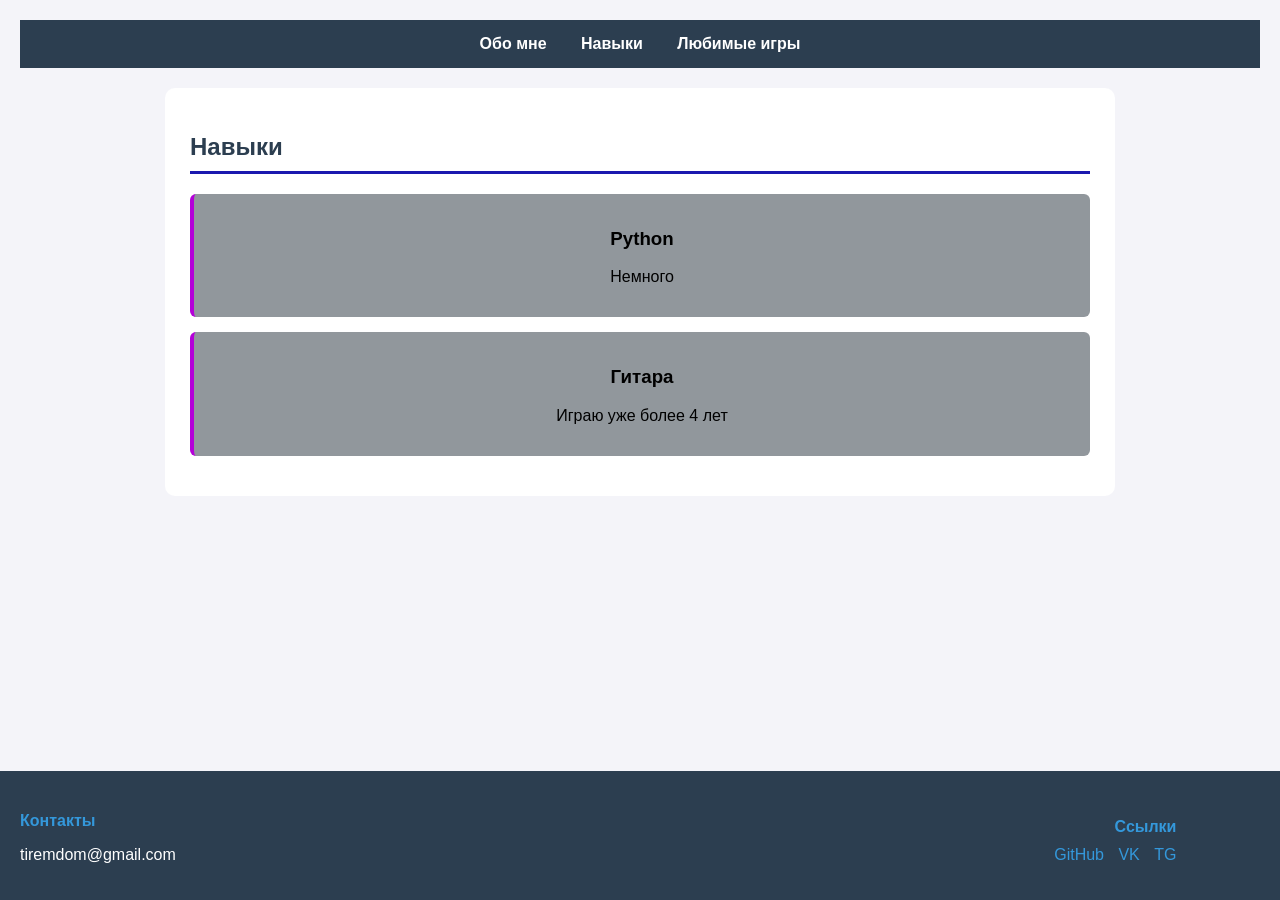
==== skills.html @ 0a5a180b "1" ====
<!DOCTYPE html>
<html lang="ru">
<head>
    <meta charset="UTF-8">
    <title>Навыки</title>
    <link rel="stylesheet" href="style.css">
</head>
<body>
    <header>
        <a href="index.html">Обо мне</a>
        <a href="skills.html">Навыки</a>
        <a href="games.html">Любимые игры</a>
    </header>

    <section>
        <h2>Навыки</h2>

        <div class="block">
            <h3>Python</h3>
            <p>Немного</p>
        </div>

        <div class="block">
            <h3>Гитара</h3>
            <p>Играю уже более 4 лет</p>
        </div>
    </section>

    <footer>
        <div>
            <h4>Контакты</h4>
            <p>tiremdom@gmail.com</p>
        </div>
        <div>
            <h4>Ссылки</h4>
            <a href="...">GitHub</a>
            <a href="...">VK</a>
            <a href="...">TG</a>
        </div>
    </footer>
</body>
</html>
---- style.css ----
body {
    font-family: Arial, sans-serif;
    background: #f4f4f9;
    margin: 0;
    padding: 20px;
    padding-bottom: 120px;
}

header {
    background: #2c3e50;
    padding: 15px;
    text-align: center;
    margin-bottom: 20px;
}

header a {
    color: white;
    text-decoration: none;
    margin: 0 15px;
    font-weight: bold;
}

section {
    background: white;
    padding: 25px;
    max-width: 900px;
    margin: 0 auto 20px;
    border-radius: 10px;
}

h2 {
    color: #2c3e50;
    border-bottom: 3px solid #1b18af;
    padding-bottom: 10px;
}

.block {
    background: #91979c;
    border-left: 4px solid #b400d8;
    padding: 15px 20px;
    margin-bottom: 15px;
    border-radius: 6px;
    text-align: center;
}

.block img {
    max-width: 100%;
    border-radius: 8px;
    margin-top: 10px;

}

footer {
    background: #2c3e50;
    color: white;
    padding: 20px;
    bottom: 0;
    left: 0;
    width: 100%;
    position: fixed;
}

footer > div {
    display: inline-block;
    width: 45%;
}

footer > div:last-child {
    text-align: right;
}

footer h4 {
    color: #3498db;
    margin-bottom: 10px;
}

footer a {
    color: #3498db;
    text-decoration: none;
    margin-left: 10px;
}
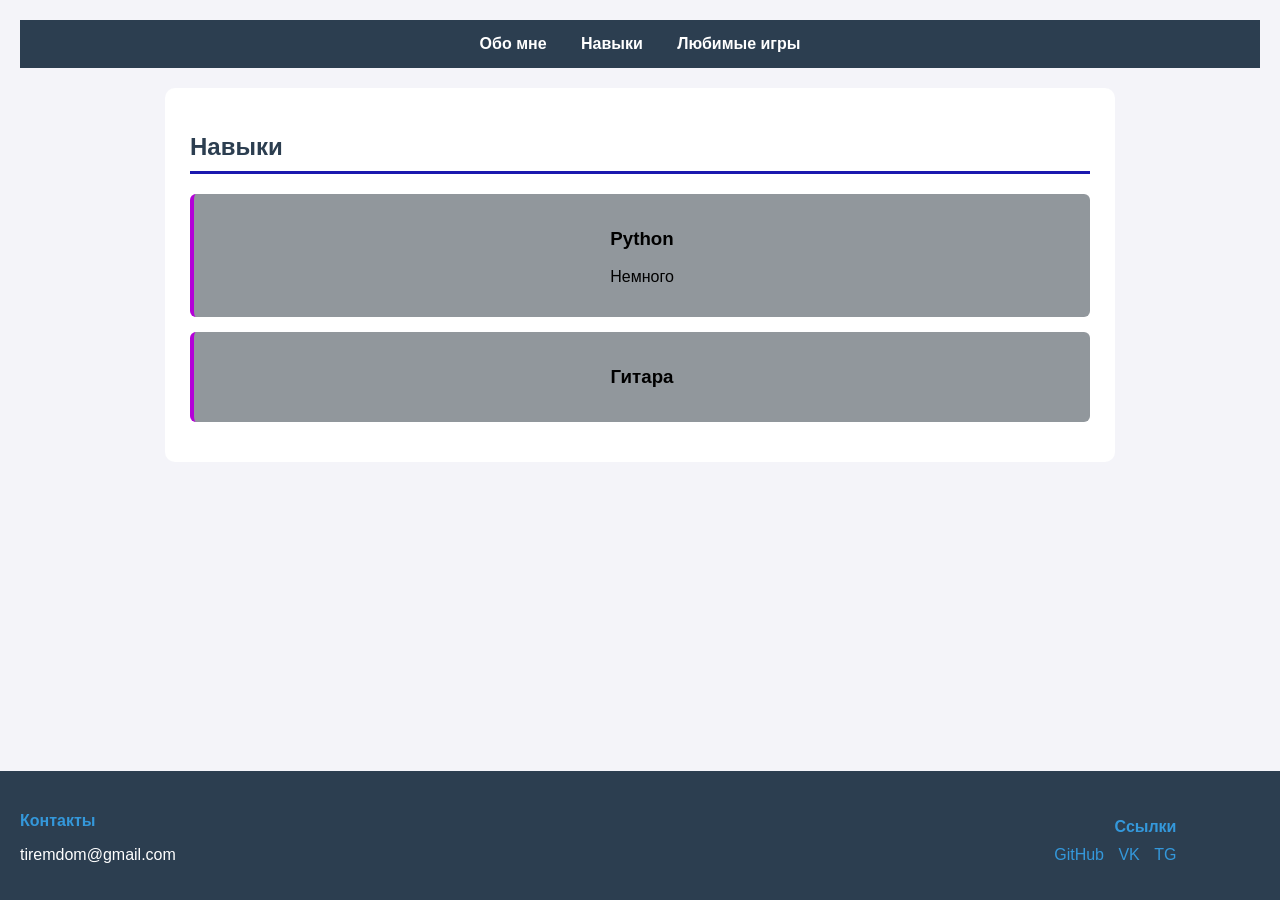
==== commit ed81c98a: "2" ====
--- a/skills.html
+++ b/skills.html
@@ -22,7 +22,7 @@
 
         <div class="block">
             <h3>Гитара</h3>
-            <p>Играю уже более 4 лет</p>
+            
         </div>
     </section>
 
